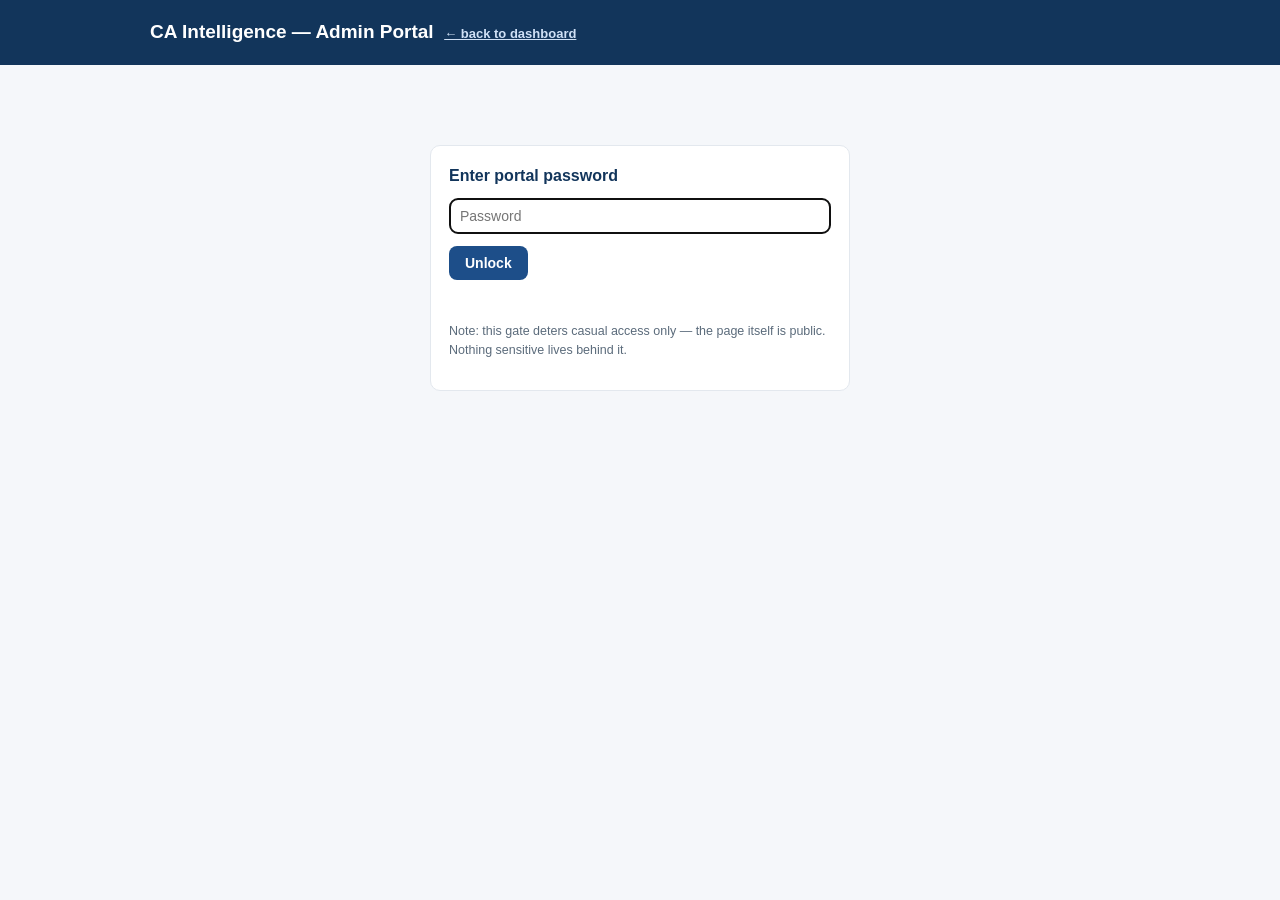
==== docs/admin.html @ 033a8f52 "Initial scaffold: CA Intelligence system (agent playbook, sources, dashboard, admin portal, email wo" ====
<!DOCTYPE html>
<html lang="en">
<head>
<meta charset="utf-8">
<meta name="viewport" content="width=device-width, initial-scale=1">
<meta name="robots" content="noindex">
<title>CA Intelligence — Admin</title>
<style>
  :root{--navy:#12355b;--navy2:#1d4e89;--bg:#f5f7fa;--card:#fff;--ink:#1c2733;--muted:#5b6b7b;--line:#e3e8ee;--ok:#2e6b34;--err:#a31226}
  *{box-sizing:border-box}
  body{margin:0;font-family:-apple-system,"Segoe UI",Roboto,Helvetica,Arial,sans-serif;background:var(--bg);color:var(--ink);font-size:15px;line-height:1.5}
  header{background:var(--navy);color:#fff;padding:18px 20px}
  header h1{margin:0;font-size:19px;max-width:980px;margin:0 auto}
  header a{color:#cfe0f5;font-size:13px}
  main{max-width:980px;margin:0 auto;padding:20px 16px 60px}
  .card{background:var(--card);border:1px solid var(--line);border-radius:10px;padding:18px;margin-bottom:16px}
  .card h2{margin:0 0 10px;font-size:16px;color:var(--navy)}
  label{display:block;font-size:13px;font-weight:600;color:var(--muted);margin:10px 0 4px}
  input[type=text],input[type=password],input[type=url],input[type=number],select{width:100%;padding:9px 10px;border:1px solid var(--line);border-radius:8px;font-size:14px;background:#fff;color:var(--ink)}
  input[type=number]{width:110px}
  button{background:var(--navy2);color:#fff;border:0;border-radius:8px;padding:9px 16px;font-size:14px;font-weight:600;cursor:pointer}
  button:hover{background:var(--navy)}
  button.ghost{background:#eef2f7;color:var(--navy)}
  button.danger{background:transparent;color:var(--err);padding:4px 8px;font-size:16px;line-height:1}
  .row{display:flex;gap:10px;flex-wrap:wrap;align-items:end}
  .row>div{flex:1;min-width:160px}
  table{width:100%;border-collapse:collapse;font-size:13.5px}
  th{ text-align:left;color:var(--muted);font-size:12px;text-transform:uppercase;letter-spacing:.05em;padding:8px 6px;border-bottom:1px solid var(--line)}
  td{padding:8px 6px;border-bottom:1px solid var(--line);vertical-align:middle}
  td input[type=text],td input[type=url],td select{font-size:13px;padding:6px 8px}
  .tag{font-size:10.5px;font-weight:700;padding:2px 7px;border-radius:99px;background:#eaf0f7;color:var(--navy2);text-transform:uppercase}
  .tag.auto{background:#f0ecf7;color:#59468b}
  .status{margin-top:10px;font-size:14px;min-height:20px}
  .status.ok{color:var(--ok)} .status.err{color:var(--err)}
  .note{font-size:12.5px;color:var(--muted)}
  #gate{max-width:420px;margin:60px auto}
  .hidden{display:none}
  @media (max-width:700px){ table,thead,tbody,tr,td,th{display:block} thead{display:none} td{border:0;padding:4px 0} tr{border-bottom:1px solid var(--line);padding:10px 0} }
</style>
</head>
<body>
<header>
  <h1>CA Intelligence — Admin Portal &nbsp;<a href="index.html">← back to dashboard</a></h1>
</header>
<main>

  <div id="gate" class="card">
    <h2>Enter portal password</h2>
    <input type="password" id="pw" placeholder="Password" autofocus>
    <div style="margin-top:12px"><button id="pwBtn">Unlock</button></div>
    <div class="status err" id="pwErr"></div>
    <p class="note">Note: this gate deters casual access only — the page itself is public. Nothing sensitive lives behind it.</p>
  </div>

  <div id="app" class="hidden">

    <div class="card">
      <h2>Repository connection</h2>
      <div class="row">
        <div><label>GitHub owner (username)</label><input type="text" id="owner"></div>
        <div><label>Repository name</label><input type="text" id="repo"></div>
      </div>
      <label>GitHub token (fine-grained, this repo only, Contents: read &amp; write)</label>
      <input type="password" id="token" placeholder="github_pat_…">
      <p class="note">Stored only in this browser (localStorage). Create at github.com → Settings → Developer settings → Fine-grained tokens. Needed to save changes; loading works without it.</p>
      <div style="margin-top:8px"><button id="loadBtn">Load current settings</button></div>
      <div class="status" id="loadStatus"></div>
    </div>

    <div id="editor" class="hidden">
      <div class="card">
        <h2>Automatic source discovery</h2>
        <label>How many additional similar sources should the agent find and monitor on its own?</label>
        <input type="number" id="autoCount" min="0" max="25" value="0">
        <p class="note">The agent adds up to this many extra reputable sources (tagged AUTO below) on its next daily run. Set to 0 to stop discovering; delete any AUTO row to drop a source it added.</p>
      </div>

      <div class="card">
        <h2>Sources monitored every day</h2>
        <table id="srcTable">
          <thead><tr><th>On</th><th>Name</th><th>Category</th><th>Feed URL</th><th>Origin</th><th></th></tr></thead>
          <tbody></tbody>
        </table>
        <h2 style="margin-top:18px">Add a source</h2>
        <div class="row">
          <div><label>Name</label><input type="text" id="newName" placeholder="e.g. Politico Agriculture"></div>
          <div><label>Category</label><select id="newCat"></select></div>
        </div>
        <label>Feed URL (RSS/Atom — or a normal site URL and the agent will find its feed)</label>
        <input type="url" id="newUrl" placeholder="https://…">
        <div style="margin-top:10px"><button class="ghost" id="addBtn">Add to list</button></div>
      </div>

      <div class="card">
        <button id="saveBtn">Save all changes</button>
        <div class="status" id="saveStatus"></div>
        <p class="note">Saving commits <code>sources.json</code> and <code>config.json</code> to the repository; the next daily run picks them up automatically.</p>
      </div>
    </div>
  </div>
</main>
<script>
"use strict";
const PW_HASH="26fff2f8310d1d079761a508d1c41a5c3df9a40d7a821dbb3b898afa548261d4";
const CATS=["Regulatory","Nutrition","Dairy Industry","Food Industry","Sustainability","Reputation","Public Affairs"];
const $=s=>document.querySelector(s);
const esc=s=>String(s??"").replace(/[&<>"']/g,c=>({"&":"&amp;","<":"&lt;",">":"&gt;",'"':"&quot;","'":"&#39;"}[c]));
let sourcesDoc=null, configDoc=null, shas={};

async function sha256(t){
  const b=await crypto.subtle.digest("SHA-256",new TextEncoder().encode(t));
  return [...new Uint8Array(b)].map(x=>x.toString(16).padStart(2,"0")).join("");
}
$("#pwBtn").onclick=async()=>{
  if(await sha256($("#pw").value)===PW_HASH){ sessionStorage.setItem("ca_admin","1"); unlock(); }
  else $("#pwErr").textContent="Incorrect password.";
};
$("#pw").addEventListener("keydown",e=>{if(e.key==="Enter")$("#pwBtn").click();});

function unlock(){
  $("#gate").classList.add("hidden");
  $("#app").classList.remove("hidden");
  // Auto-derive owner/repo when hosted on *.github.io/<repo>/
  const h=location.hostname, seg=location.pathname.split("/").filter(Boolean);
  const savedOwner=localStorage.getItem("ca_owner"), savedRepo=localStorage.getItem("ca_repo");
  $("#owner").value=savedOwner||(h.endsWith(".github.io")?h.split(".")[0]:"");
  $("#repo").value=savedRepo||(h.endsWith(".github.io")&&seg.length?seg[0]:"");
  $("#token").value=localStorage.getItem("ca_token")||"";
  $("#newCat").innerHTML=CATS.map(c=>`<option>${c}</option>`).join("");
}
if(sessionStorage.getItem("ca_admin")==="1") unlock();

function apiHeaders(withAuth){
  const h={"Accept":"application/vnd.github+json"};
  const t=$("#token").value.trim();
  if(withAuth&&t)h["Authorization"]="Bearer "+t;
  return h;
}
function repoPath(file){
  return `https://api.github.com/repos/${$("#owner").value.trim()}/${$("#repo").value.trim()}/contents/${file}`;
}
const b64enc=s=>btoa(String.fromCharCode(...new TextEncoder().encode(s)));
const b64dec=s=>new TextDecoder().decode(Uint8Array.from(atob(s.replace(/\n/g,"")),c=>c.charCodeAt(0)));

async function fetchFile(file){
  const r=await fetch(repoPath(file)+"?ref=main&t="+Date.now(),{headers:apiHeaders(true)});
  if(!r.ok)throw new Error(`${file}: HTTP ${r.status}`);
  const j=await r.json();
  shas[file]=j.sha;
  return JSON.parse(b64dec(j.content));
}
async function putFile(file,obj,msg){
  const r=await fetch(repoPath(file),{
    method:"PUT",headers:{...apiHeaders(true),"Content-Type":"application/json"},
    body:JSON.stringify({message:msg,branch:"main",sha:shas[file],content:b64enc(JSON.stringify(obj,null,2)+"\n")})
  });
  if(!r.ok){const t=await r.text();throw new Error(`${file}: HTTP ${r.status} ${t.slice(0,140)}`);}
  const j=await r.json(); shas[file]=j.content.sha;
}

$("#loadBtn").onclick=async()=>{
  const st=$("#loadStatus"); st.className="status"; st.textContent="Loading…";
  localStorage.setItem("ca_owner",$("#owner").value.trim());
  localStorage.setItem("ca_repo",$("#repo").value.trim());
  localStorage.setItem("ca_token",$("#token").value.trim());
  try{
    sourcesDoc=await fetchFile("sources.json");
    configDoc=await fetchFile("config.json");
    $("#autoCount").value=configDoc.auto_discover_count??0;
    renderTable();
    $("#editor").classList.remove("hidden");
    st.className="status ok"; st.textContent=`Loaded ${sourcesDoc.sources.length} sources.`;
  }catch(e){ st.className="status err"; st.textContent="Load failed — check owner/repo. "+e.message; }
};

function renderTable(){
  const tb=$("#srcTable tbody");
  tb.innerHTML=sourcesDoc.sources.map((s,i)=>`<tr data-i="${i}">
    <td><input type="checkbox" ${s.enabled?"checked":""} data-f="enabled"></td>
    <td><input type="text" value="${esc(s.name)}" data-f="name"></td>
    <td><select data-f="category">${CATS.map(c=>`<option ${c===s.category?"selected":""}>${c}</option>`).join("")}</select></td>
    <td><input type="url" value="${esc(s.url)}" data-f="url" style="min-width:220px"></td>
    <td><span class="tag ${s.origin==="auto"?"auto":""}">${esc(s.origin||"seed")}</span></td>
    <td><button class="danger" title="Remove" data-del="${i}">✕</button></td>
  </tr>`).join("");
  tb.querySelectorAll("[data-del]").forEach(b=>b.onclick=()=>{sourcesDoc.sources.splice(+b.dataset.del,1);renderTable();});
  tb.querySelectorAll("[data-f]").forEach(el=>el.addEventListener("change",()=>{
    const i=+el.closest("tr").dataset.i, f=el.dataset.f;
    sourcesDoc.sources[i][f]=(el.type==="checkbox")?el.checked:el.value;
    if(f!=="enabled")sourcesDoc.sources[i].origin=sourcesDoc.sources[i].origin==="seed"?"admin":sourcesDoc.sources[i].origin;
  }));
}

$("#addBtn").onclick=()=>{
  const name=$("#newName").value.trim(), url=$("#newUrl").value.trim();
  if(!name||!url){alert("Name and URL are required.");return;}
  sourcesDoc.sources.push({
    id:name.toLowerCase().replace(/[^a-z0-9]+/g,"-").replace(/^-|-$/g,"").slice(0,40)||("src-"+Date.now()),
    name, url, category:$("#newCat").value, origin:"admin", enabled:true
  });
  $("#newName").value=""; $("#newUrl").value="";
  renderTable();
};

$("#saveBtn").onclick=async()=>{
  const st=$("#saveStatus"); st.className="status"; st.textContent="Saving…";
  if(!$("#token").value.trim()){ st.className="status err"; st.textContent="A GitHub token is required to save."; return; }
  localStorage.setItem("ca_token",$("#token").value.trim());
  configDoc.auto_discover_count=Math.max(0,parseInt($("#autoCount").value,10)||0);
  try{
    await putFile("sources.json",sourcesDoc,"admin: update sources");
    await putFile("config.json",configDoc,"admin: update config");
    st.className="status ok"; st.textContent="Saved. The next daily run will use the new settings.";
  }catch(e){ st.className="status err"; st.textContent="Save failed — "+e.message; }
};
</script>
</body>
</html>
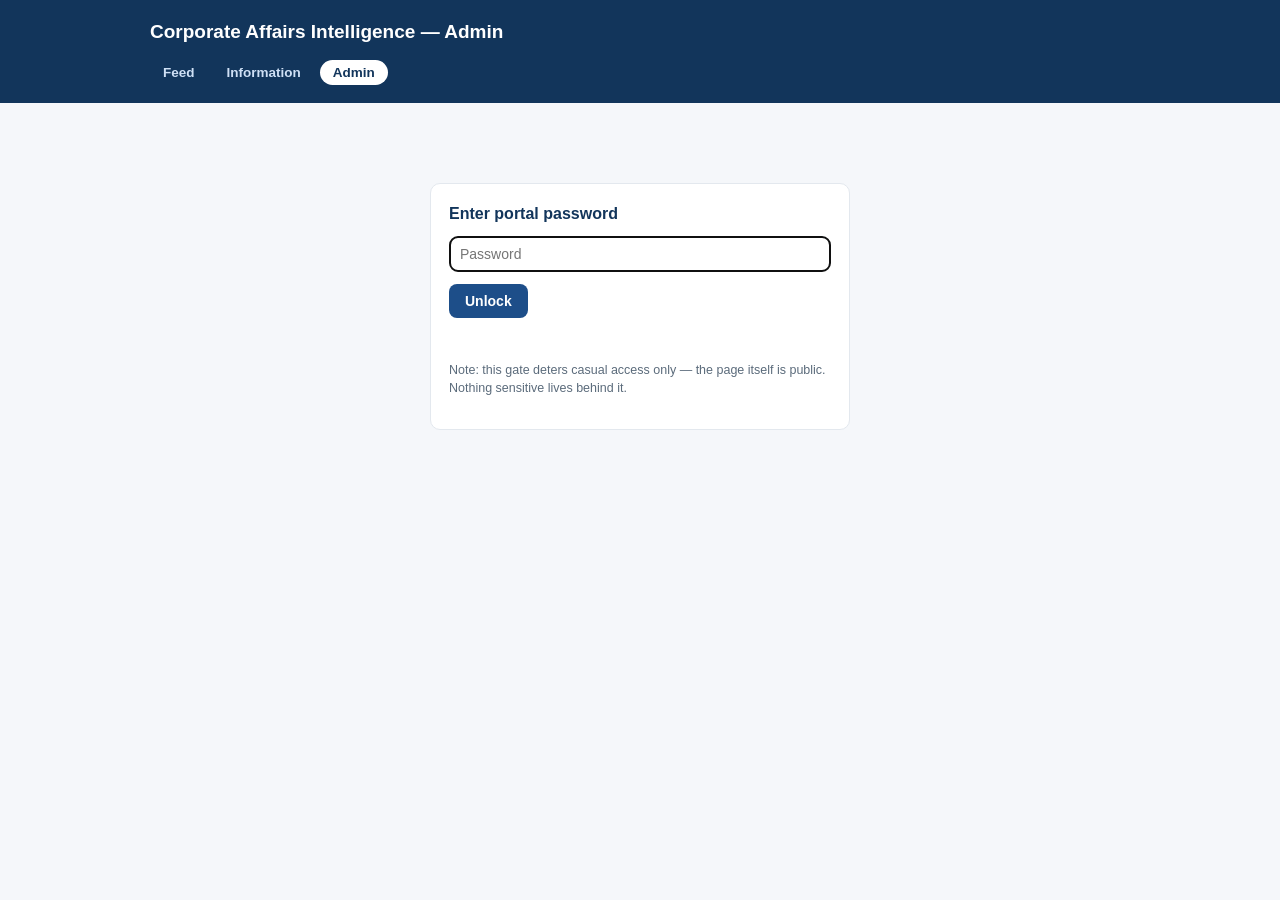
==== commit 2c1b89af: "Add Information page and site navigation - docs/information.html: how risk and comms-relevance level" ====
--- a/docs/admin.html
+++ b/docs/admin.html
@@ -10,8 +10,14 @@
   *{box-sizing:border-box}
   body{margin:0;font-family:-apple-system,"Segoe UI",Roboto,Helvetica,Arial,sans-serif;background:var(--bg);color:var(--ink);font-size:15px;line-height:1.5}
   header{background:var(--navy);color:#fff;padding:18px 20px}
-  header h1{margin:0;font-size:19px;max-width:980px;margin:0 auto}
+  header .wrap{max-width:980px;margin:0 auto}
+  header h1{margin:0;font-size:19px}
   header a{color:#cfe0f5;font-size:13px}
+  nav{display:flex;gap:6px;margin-top:13px}
+  nav a{font-size:13.5px;font-weight:600;color:#cfe0f5;text-decoration:none;padding:6px 13px;border-radius:99px;line-height:1}
+  nav a:hover{background:rgba(255,255,255,.12);color:#fff}
+  nav a.active{background:#fff;color:var(--navy)}
+  nav a:focus-visible{outline:2px solid #fff;outline-offset:2px}
   main{max-width:980px;margin:0 auto;padding:20px 16px 60px}
   .card{background:var(--card);border:1px solid var(--line);border-radius:10px;padding:18px;margin-bottom:16px}
   .card h2{margin:0 0 10px;font-size:16px;color:var(--navy)}
@@ -40,7 +46,14 @@
 </head>
 <body>
 <header>
-  <h1>CA Intelligence — Admin Portal &nbsp;<a href="index.html">← back to dashboard</a></h1>
+  <div class="wrap">
+    <h1>Corporate Affairs Intelligence — Admin</h1>
+    <nav>
+      <a href="index.html">Feed</a>
+      <a href="information.html">Information</a>
+      <a href="admin.html" class="active" aria-current="page">Admin</a>
+    </nav>
+  </div>
 </header>
 <main>
 
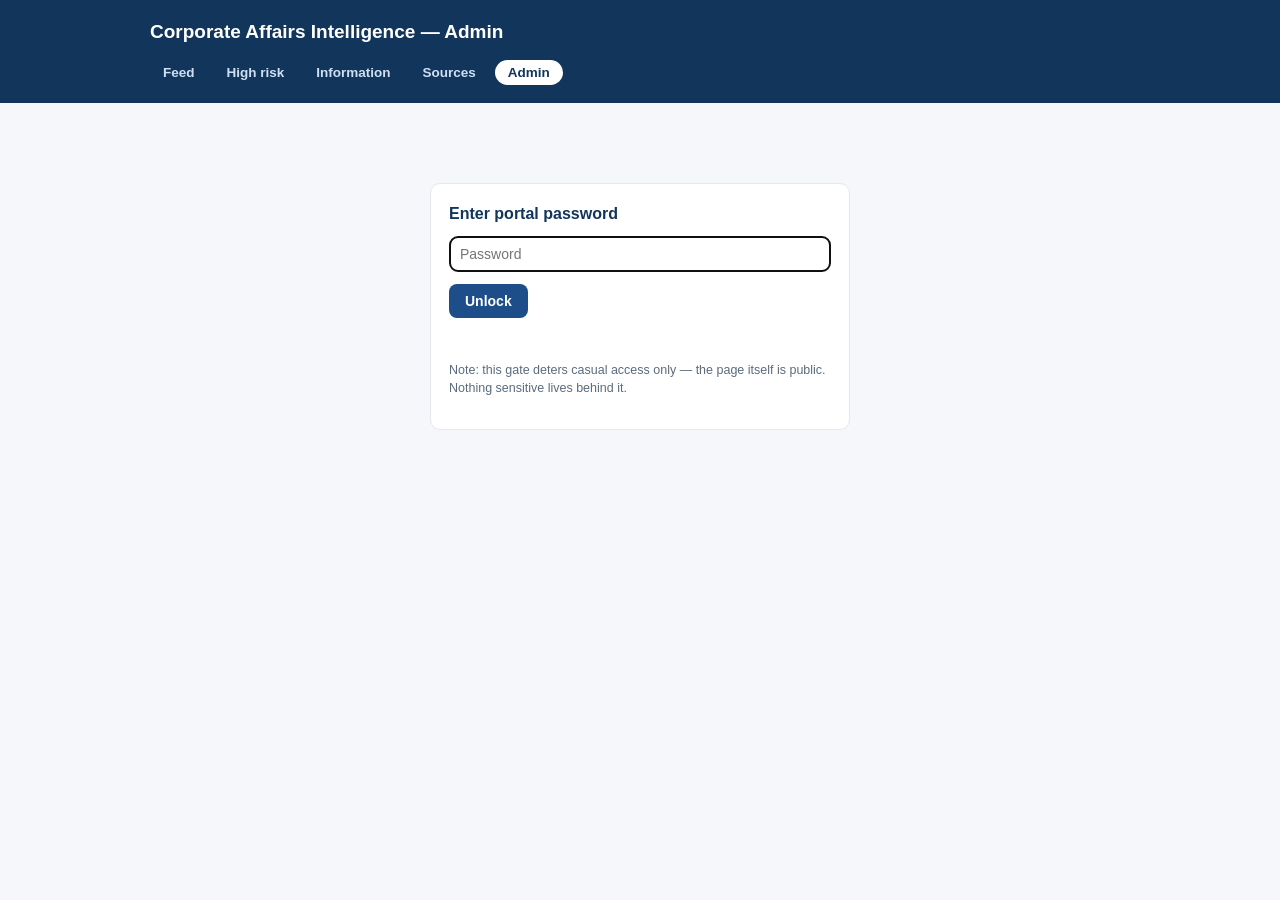
==== commit 956a433d: "Weekly-only email with high-risk alerts; history browsing; High risk, Sources pages; legislative tra" ====
--- a/docs/admin.html
+++ b/docs/admin.html
@@ -50,7 +50,9 @@
     <h1>Corporate Affairs Intelligence — Admin</h1>
     <nav>
       <a href="index.html">Feed</a>
+      <a href="highrisk.html">High risk</a>
       <a href="information.html">Information</a>
+      <a href="sources.html">Sources</a>
       <a href="admin.html" class="active" aria-current="page">Admin</a>
     </nav>
   </div>
@@ -115,7 +117,7 @@
 <script>
 "use strict";
 const PW_HASH="26fff2f8310d1d079761a508d1c41a5c3df9a40d7a821dbb3b898afa548261d4";
-const CATS=["Regulatory","Nutrition","Dairy Industry","Food Industry","Sustainability","Reputation","Public Affairs"];
+const CATS=["Regulatory","Legislative","Nutrition","Dairy Industry","Food Industry","Sustainability","Reputation","Public Affairs"];
 const $=s=>document.querySelector(s);
 const esc=s=>String(s??"").replace(/[&<>"']/g,c=>({"&":"&amp;","<":"&lt;",">":"&gt;",'"':"&quot;","'":"&#39;"}[c]));
 let sourcesDoc=null, configDoc=null, shas={};
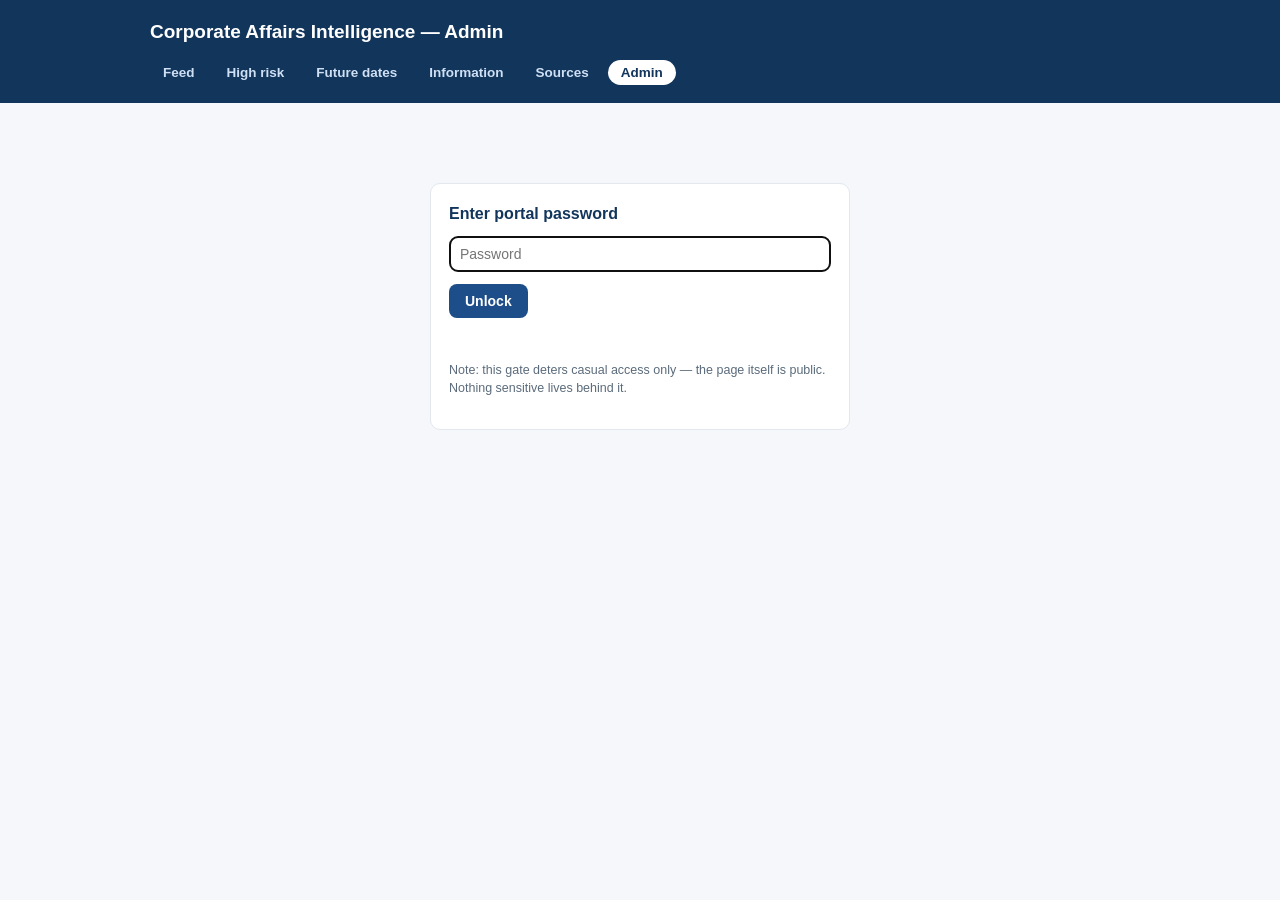
==== commit 3e472ffe: "Add Future dates page - docs/watch.html: upcoming dates bucketed by proximity (next 14 days,   next " ====
--- a/docs/admin.html
+++ b/docs/admin.html
@@ -51,6 +51,7 @@
     <nav>
       <a href="index.html">Feed</a>
       <a href="highrisk.html">High risk</a>
+      <a href="watch.html">Future dates</a>
       <a href="information.html">Information</a>
       <a href="sources.html">Sources</a>
       <a href="admin.html" class="active" aria-current="page">Admin</a>
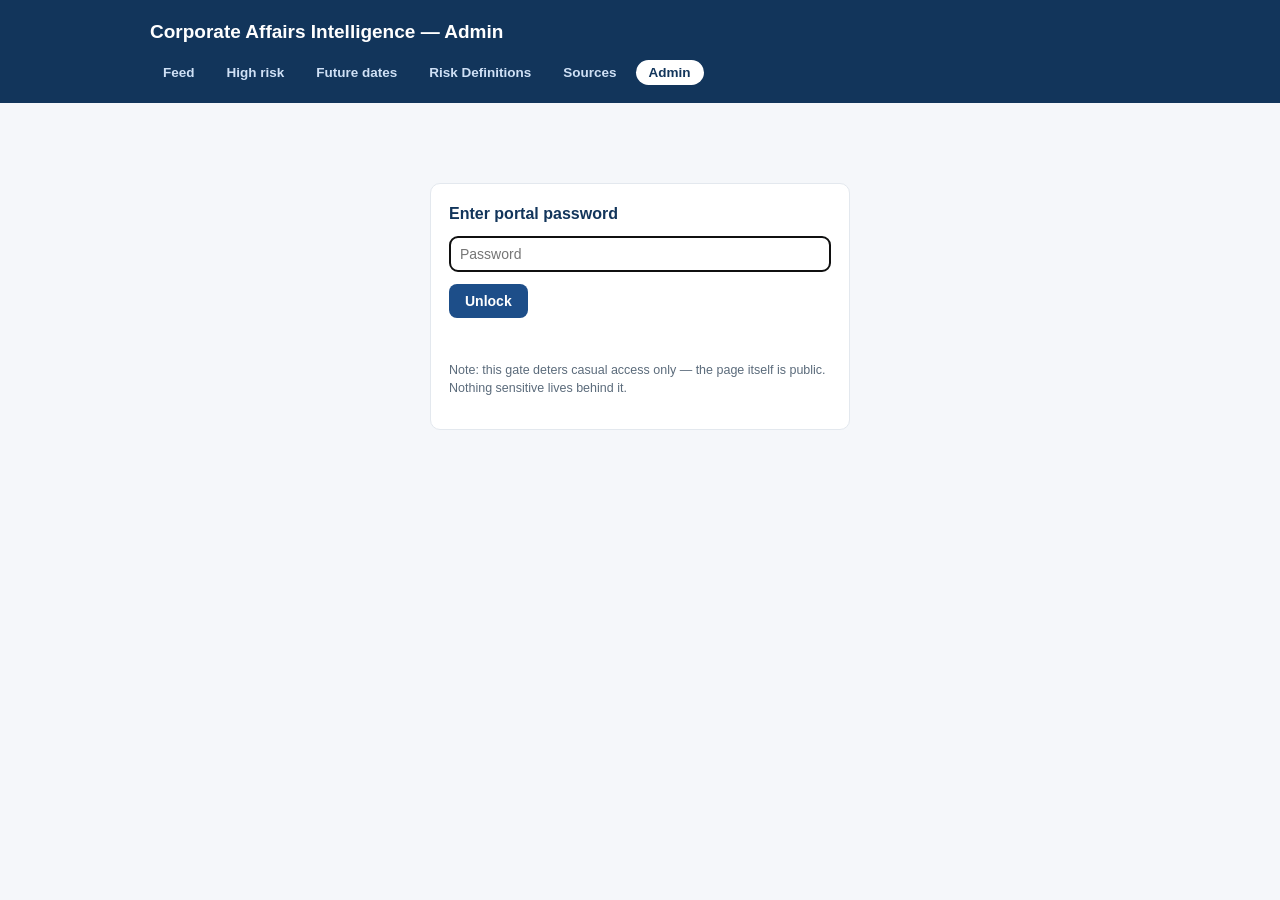
==== commit 64bae7f5: "Rename Information page to Risk Definitions Co-Authored-By: Claude Fable 5 <noreply@anthropic.com>" ====
--- a/docs/admin.html
+++ b/docs/admin.html
@@ -52,7 +52,7 @@
       <a href="index.html">Feed</a>
       <a href="highrisk.html">High risk</a>
       <a href="watch.html">Future dates</a>
-      <a href="information.html">Information</a>
+      <a href="information.html">Risk Definitions</a>
       <a href="sources.html">Sources</a>
       <a href="admin.html" class="active" aria-current="page">Admin</a>
     </nav>
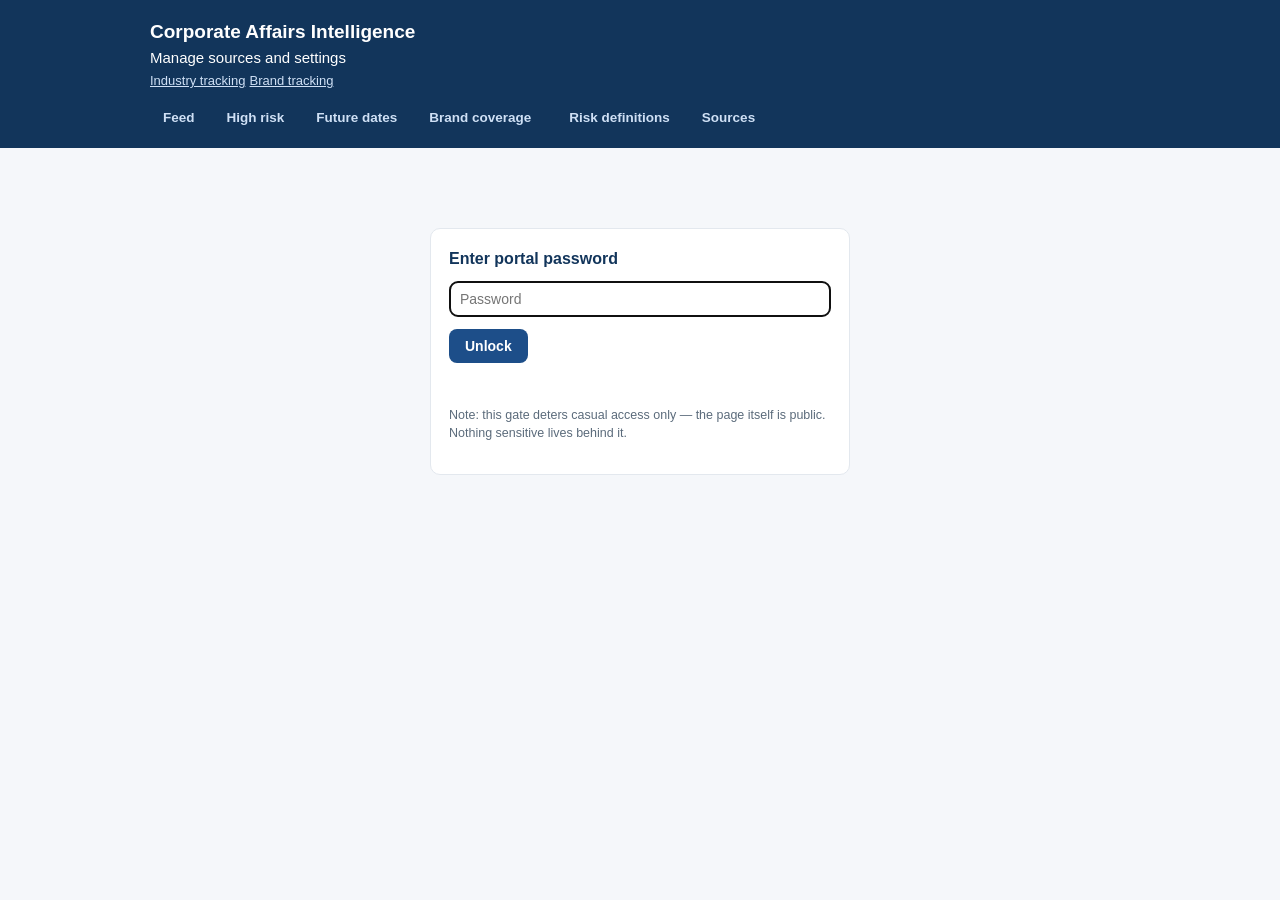
==== commit 8b98517e: "Add brand tracking as a second, separate area of the site Industry tracking is unchanged — same pipe" ====
--- a/docs/admin.html
+++ b/docs/admin.html
@@ -47,14 +47,20 @@
 <body>
 <header>
   <div class="wrap">
-    <h1>Corporate Affairs Intelligence — Admin</h1>
-    <nav>
+    <h1>Corporate Affairs Intelligence</h1>
+    <div class="sub">Manage sources and settings</div>
+    <div class="areas">
+      <a href="index.html" class="area"><span class="dot"></span>Industry tracking</a>
+      <a href="brands.html" class="area"><span class="dot"></span>Brand tracking</a>
+    </div>
+    <nav class="sub">
       <a href="index.html">Feed</a>
       <a href="highrisk.html">High risk</a>
       <a href="watch.html">Future dates</a>
-      <a href="information.html">Risk Definitions</a>
-      <a href="sources.html">Sources</a>
-      <a href="admin.html" class="active" aria-current="page">Admin</a>
+      <a href="brands.html">Brand coverage</a>
+      <span class="spacer"></span>
+      <a href="information.html" class="util">Risk definitions</a>
+      <a href="sources.html" class="util">Sources</a>
     </nav>
   </div>
 </header>
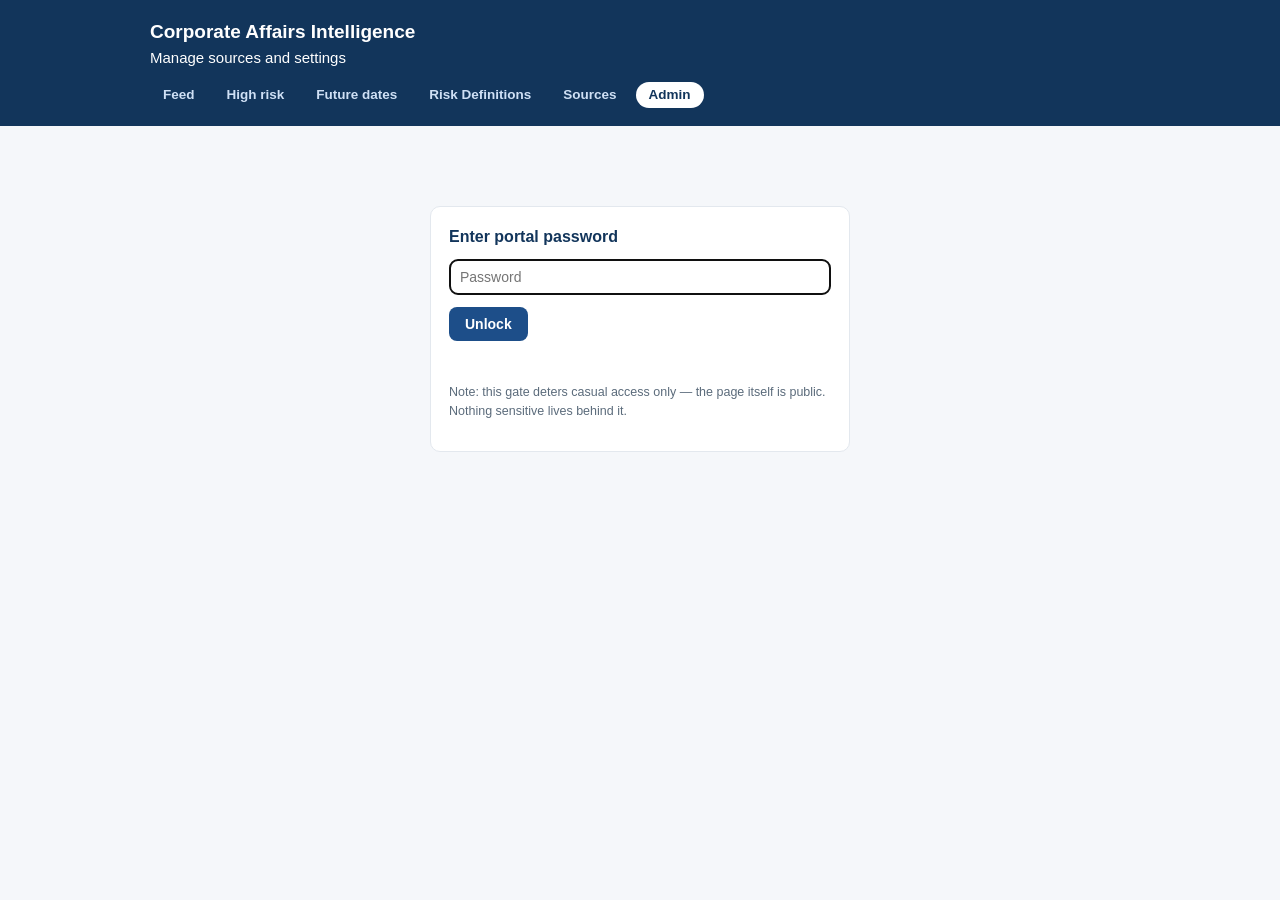
==== commit 4e8fdfe8: "Remove brand tracking from the published site Brand monitoring is moving to an unpublished, local-on" ====
--- a/docs/admin.html
+++ b/docs/admin.html
@@ -49,18 +49,13 @@
   <div class="wrap">
     <h1>Corporate Affairs Intelligence</h1>
     <div class="sub">Manage sources and settings</div>
-    <div class="areas">
-      <a href="index.html" class="area"><span class="dot"></span>Industry tracking</a>
-      <a href="brands.html" class="area"><span class="dot"></span>Brand tracking</a>
-    </div>
-    <nav class="sub">
+    <nav>
       <a href="index.html">Feed</a>
       <a href="highrisk.html">High risk</a>
       <a href="watch.html">Future dates</a>
-      <a href="brands.html">Brand coverage</a>
-      <span class="spacer"></span>
-      <a href="information.html" class="util">Risk definitions</a>
-      <a href="sources.html" class="util">Sources</a>
+      <a href="information.html">Risk Definitions</a>
+      <a href="sources.html">Sources</a>
+      <a href="admin.html" class="active" aria-current="page">Admin</a>
     </nav>
   </div>
 </header>
